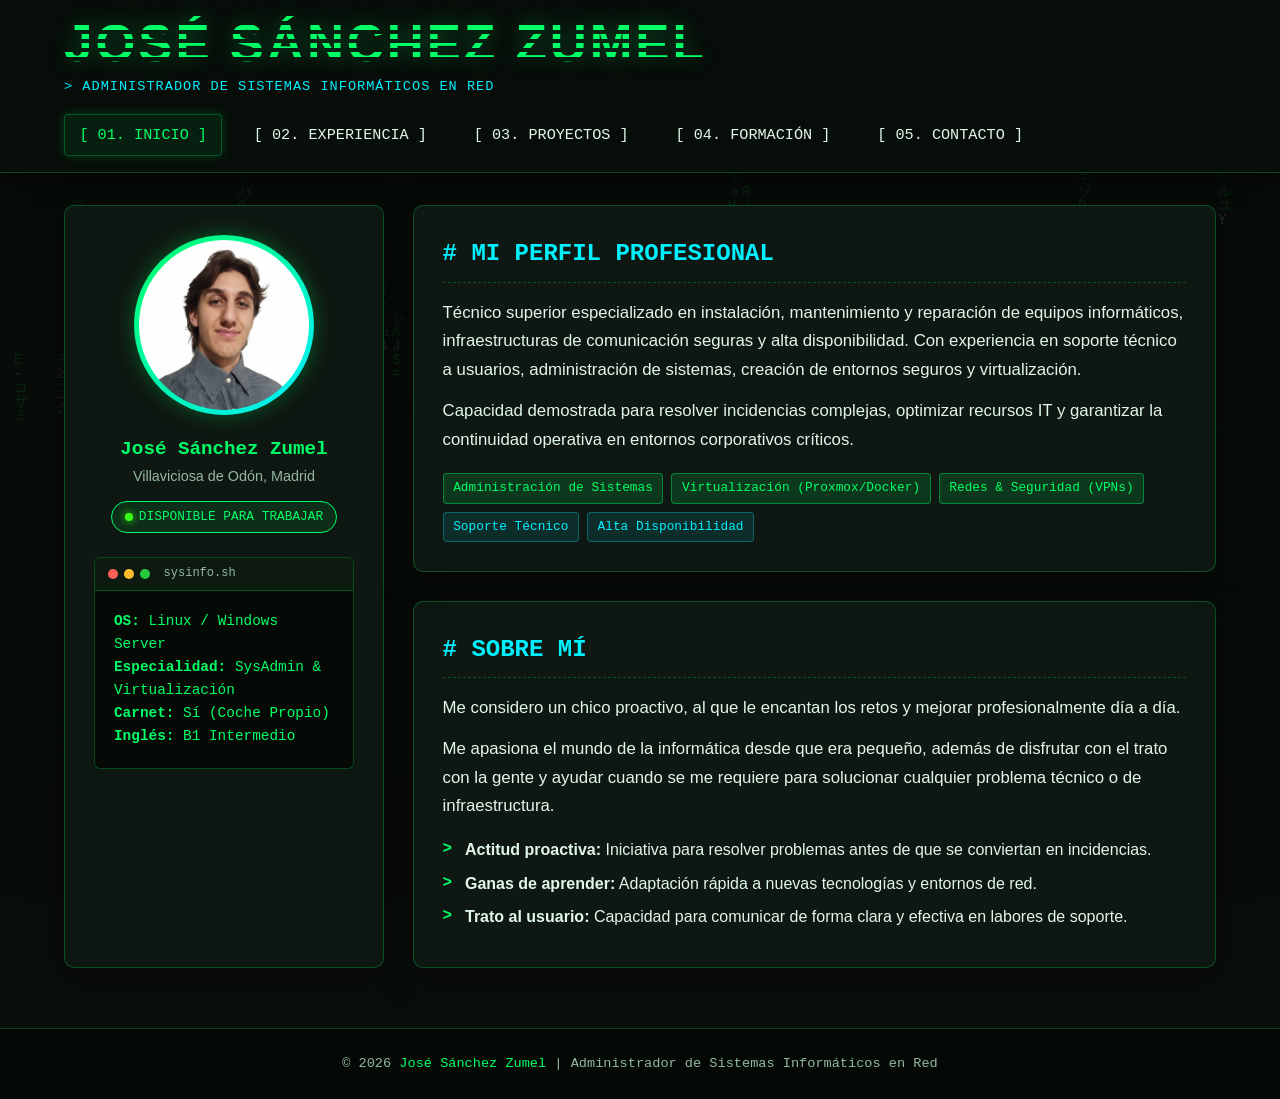
==== index.html @ 6a299192 "Add files via upload" ====
<!DOCTYPE html>
<html lang="es">
<head>
    <meta charset="UTF-8">
    <meta name="viewport" content="width=device-width, initial-scale=1.0">
    <title>José Sánchez Zumel | SysAdmin & Redes</title>
    <!-- Estilos externos CSS -->
    <link rel="stylesheet" href="styles.css">
    <!-- Scripts externos JS linkados en el head -->
    <script src="script.js" defer></script>
</head>
<body>

    <!-- Contenedor para el vídeo de fondo Matrix digital rain -->
    <div id="video-bg-container">
        <video id="bg-video" autoplay loop muted playsinline>
            <source src="matrix-bg.mp4" type="video/mp4">
            Tu navegador no soporta el reproductor de vídeo.
        </video>
    </div>
    <!-- Canvas fallback/overlay para efecto Lluvia Digital Matrix por JS -->
    <canvas id="matrix-canvas"></canvas>
    <div class="overlay-grid"></div>

    <!-- Navegación Superior Sticky -->
    <header>
        <div class="header-container">
            <div class="brand-box">
                <!-- Nombre con tipografía estilo Logo IBM (Líneas / Rallas horizontales) -->
                <span class="ibm-logo-title">JOSÉ SÁNCHEZ ZUMEL</span>
                <span class="brand-subtitle">&gt; ADMINISTRADOR DE SISTEMAS INFORMÁTICOS EN RED</span>
            </div>
            <nav>
                <ul>
                    <li><a href="index.html" class="active">[ 01. INICIO ]</a></li>
                    <li><a href="experiencia.html">[ 02. EXPERIENCIA ]</a></li>
                    <li><a href="proyectos.html">[ 03. PROYECTOS ]</a></li>
                    <li><a href="formacion.html">[ 04. FORMACIÓN ]</a></li>
                    <li><a href="contacto.html">[ 05. CONTACTO ]</a></li>
                </ul>
            </nav>
        </div>
    </header>

    <main>
        <section class="home-grid">
            <!-- Sidebar con Perfil Breve -->
            <aside class="glass-card profile-sidebar">
                <div class="profile-avatar-container">
                    <!-- Imagen de Perfil -->
                    <img src="foto-jose.jpg" alt="Foto de José Sánchez Zumel" onerror="this.src='https://via.placeholder.com/180/0d1a10/00ff66?text=JSZ';">
                </div>
                <h2 style="font-family: var(--font-mono); color: var(--primary-green); font-size: 1.2rem;">José Sánchez Zumel</h2>
                <p style="color: var(--text-muted); font-size: 0.9rem;">Villaviciosa de Odón, Madrid</p>
                
                <div class="status-badge">
                    <span class="status-dot"></span> DISPONIBLE PARA TRABAJAR
                </div>

                <div class="terminal-box" style="margin-top: 1.5rem; text-align: left;">
                    <div class="terminal-header">
                        <span class="term-btn term-red"></span>
                        <span class="term-btn term-yellow"></span>
                        <span class="term-btn term-green"></span>
                        <span class="terminal-title">sysinfo.sh</span>
                    </div>
                    <div class="terminal-body">
                        <p><strong>OS:</strong> Linux / Windows Server</p>
                        <p><strong>Especialidad:</strong> SysAdmin & Virtualización</p>
                        <p><strong>Carnet:</strong> Sí (Coche Propio)</p>
                        <p><strong>Inglés:</strong> B1 Intermedio</p>
                    </div>
                </div>
            </aside>

            <!-- Contenido Principal de Inicio -->
            <section>
                <!-- Tarjeta Mi Perfil -->
                <article class="glass-card">
                    <h2 style="font-family: var(--font-mono); color: var(--accent-cyan); margin-bottom: 1rem; border-bottom: 1px dashed var(--card-border); padding-bottom: 0.5rem;">
                        # MI PERFIL PROFESIONAL
                    </h2>
                    <p style="font-size: 1.05rem; line-height: 1.7; color: var(--text-main);">
                        Técnico superior especializado en instalación, mantenimiento y reparación de equipos informáticos, infraestructuras de comunicación seguras y alta disponibilidad. Con experiencia en soporte técnico a usuarios, administración de sistemas, creación de entornos seguros y virtualización.
                    </p>
                    <p style="font-size: 1.05rem; line-height: 1.7; color: var(--text-main); margin-top: 0.8rem;">
                        Capacidad demostrada para resolver incidencias complejas, optimizar recursos IT y garantizar la continuidad operativa en entornos corporativos críticos.
                    </p>
                    
                    <div class="tech-tags" style="margin-top: 1.2rem;">
                        <span class="tag highlight">Administración de Sistemas</span>
                        <span class="tag highlight">Virtualización (Proxmox/Docker)</span>
                        <span class="tag highlight">Redes & Seguridad (VPNs)</span>
                        <span class="tag">Soporte Técnico</span>
                        <span class="tag">Alta Disponibilidad</span>
                    </div>
                </article>

                <!-- Tarjeta Sobre Mí -->
                <article class="glass-card">
                    <h2 style="font-family: var(--font-mono); color: var(--accent-cyan); margin-bottom: 1rem; border-bottom: 1px dashed var(--card-border); padding-bottom: 0.5rem;">
                        # SOBRE MÍ
                    </h2>
                    <p style="font-size: 1.05rem; line-height: 1.7;">
                        Me considero un chico proactivo, al que le encantan los retos y mejorar profesionalmente día a día.
                    </p>
                    <p style="font-size: 1.05rem; line-height: 1.7; margin-top: 0.8rem;">
                        Me apasiona el mundo de la informática desde que era pequeño, además de disfrutar con el trato con la gente y ayudar cuando se me requiere para solucionar cualquier problema técnico o de infraestructura.
                    </p>
                    
                    <ul class="tech-list" style="margin-top: 1rem;">
                        <li><strong>Actitud proactiva:</strong> Iniciativa para resolver problemas antes de que se conviertan en incidencias.</li>
                        <li><strong>Ganas de aprender:</strong> Adaptación rápida a nuevas tecnologías y entornos de red.</li>
                        <li><strong>Trato al usuario:</strong> Capacidad para comunicar de forma clara y efectiva en labores de soporte.</li>
                    </ul>
                </article>
            </section>
        </section>
    </main>

    <footer>
        <p>&copy; 2026 <span>José Sánchez Zumel</span> | Administrador de Sistemas Informáticos en Red</p>
    </footer>

</body>
</html>
---- styles.css ----
/* ==========================================================================
   ESTILOS GENERALES Y TEMA MATRIZ / SYSADMIN
   José Sánchez Zumel - Curriculum Web
   ========================================================================== */

:root {
    --bg-dark: #0a0e0b;
    --card-bg: rgba(16, 26, 20, 0.82);
    --card-border: rgba(0, 255, 102, 0.25);
    --card-border-hover: rgba(0, 255, 102, 0.6);
    --primary-green: #00ff66;
    --bright-green: #39ff14;
    --dark-green: #003b15;
    --text-main: #e2f7ec;
    --text-muted: #94b8a3;
    --accent-cyan: #00f0ff;
    --font-sans: 'Segoe UI', Roboto, Helvetica, Arial, sans-serif;
    --font-mono: 'Consolas', 'Courier New', monospace;
}

* {
    box-sizing: border-box;
    margin: 0;
    padding: 0;
}

body {
    font-family: var(--font-sans);
    background-color: var(--bg-dark);
    color: var(--text-main);
    line-height: 1.6;
    min-height: 100vh;
    display: flex;
    flex-direction: column;
    position: relative;
    overflow-x: hidden;
}

/* --------------------------------------------------------------------------
   FONDO EN VIDEO Y FALLBACK CANVAS MATRIX
   -------------------------------------------------------------------------- */
#video-bg-container {
    position: fixed;
    top: 0;
    left: 0;
    width: 100vw;
    height: 100vh;
    z-index: -2;
    overflow: hidden;
    background-color: #030804;
}

#bg-video {
    width: 100%;
    height: 100%;
    object-fit: cover;
    filter: brightness(0.35) contrast(1.2);
}

#matrix-canvas {
    position: fixed;
    top: 0;
    left: 0;
    width: 100vw;
    height: 100vh;
    z-index: -1;
    pointer-events: none;
    opacity: 0.6;
}

.overlay-grid {
    position: fixed;
    top: 0;
    left: 0;
    width: 100vw;
    height: 100vh;
    z-index: -1;
    background: linear-gradient(rgba(10, 14, 11, 0.75), rgba(10, 14, 11, 0.85)),
                repeating-linear-gradient(0deg, transparent, transparent 2px, rgba(0, 0, 0, 0.3) 3px, rgba(0, 0, 0, 0.3) 4px);
    pointer-events: none;
}

/* --------------------------------------------------------------------------
   ESTILO DE NOMBRE FUENTE TIPO IBM (BARRAS HORIZONTALES)
   -------------------------------------------------------------------------- */
.ibm-logo-title {
    font-family: 'Arial Black', 'Impact', sans-serif;
    font-size: clamp(1.8rem, 4vw, 3.2rem);
    font-weight: 900;
    text-transform: uppercase;
    letter-spacing: 3px;
    background: repeating-linear-gradient(
        to bottom,
        var(--primary-green) 0px,
        var(--primary-green) 5px,
        transparent 5px,
        transparent 9px
    );
    -webkit-background-clip: text;
    -webkit-text-fill-color: transparent;
    background-clip: text;
    color: transparent;
    display: inline-block;
    filter: drop-shadow(0 0 10px rgba(0, 255, 102, 0.4));
    line-height: 1.1;
}

.ibm-logo-small {
    font-family: 'Arial Black', 'Impact', sans-serif;
    font-weight: 900;
    text-transform: uppercase;
    letter-spacing: 1.5px;
    background: repeating-linear-gradient(
        to bottom,
        var(--primary-green) 0px,
        var(--primary-green) 3px,
        transparent 3px,
        transparent 6px
    );
    -webkit-background-clip: text;
    -webkit-text-fill-color: transparent;
    background-clip: text;
    color: transparent;
}

/* --------------------------------------------------------------------------
   HEADER Y NAVEGACIÓN
   -------------------------------------------------------------------------- */
header {
    background: rgba(8, 15, 10, 0.92);
    border-bottom: 1px solid var(--card-border);
    backdrop-filter: blur(10px);
    position: sticky;
    top: 0;
    z-index: 1000;
    box-shadow: 0 4px 20px rgba(0, 0, 0, 0.8);
}

.header-container {
    max-width: 1200px;
    margin: 0 auto;
    padding: 1rem 1.5rem;
    display: flex;
    justify-content: space-between;
    align-items: center;
    flex-wrap: wrap;
    gap: 1rem;
}

.brand-box {
    display: flex;
    flex-direction: column;
}

.brand-subtitle {
    font-family: var(--font-mono);
    font-size: 0.85rem;
    color: var(--accent-cyan);
    letter-spacing: 1px;
    margin-top: 4px;
}

nav ul {
    display: flex;
    list-style: none;
    gap: 1rem;
    flex-wrap: wrap;
}

nav a {
    color: var(--text-main);
    text-decoration: none;
    font-family: var(--font-mono);
    font-size: 0.95rem;
    padding: 0.5rem 0.9rem;
    border-radius: 4px;
    border: 1px solid transparent;
    transition: all 0.25s ease;
    display: flex;
    align-items: center;
    gap: 0.4rem;
}

nav a:hover, nav a.active {
    color: var(--primary-green);
    background: rgba(0, 255, 102, 0.08);
    border-color: var(--card-border);
    box-shadow: 0 0 10px rgba(0, 255, 102, 0.2);
}

/* --------------------------------------------------------------------------
   LAYOUT PRINCIPAL Y CONTENEDORES
   -------------------------------------------------------------------------- */
main {
    flex: 1;
    max-width: 1200px;
    width: 100%;
    margin: 2rem auto;
    padding: 0 1.5rem;
}

.page-title-section {
    margin-bottom: 2rem;
    padding-bottom: 0.8rem;
    border-bottom: 1px solid var(--card-border);
    display: flex;
    align-items: center;
    gap: 1rem;
}

.page-title-section h1 {
    font-family: var(--font-mono);
    color: var(--primary-green);
    font-size: 1.8rem;
    text-transform: uppercase;
}

.glass-card {
    background: var(--card-bg);
    border: 1px solid var(--card-border);
    border-radius: 10px;
    padding: 1.8rem;
    margin-bottom: 1.8rem;
    backdrop-filter: blur(8px);
    box-shadow: 0 8px 32px 0 rgba(0, 0, 0, 0.5);
    transition: border-color 0.3s ease, transform 0.2s ease;
}

.glass-card:hover {
    border-color: var(--card-border-hover);
}

/* --------------------------------------------------------------------------
   COMPONENTES ESPECÍFICOS
   -------------------------------------------------------------------------- */
/* Grid de inicio */
.home-grid {
    display: grid;
    grid-template-columns: 320px 1fr;
    gap: 1.8rem;
}

@media (max-width: 850px) {
    .home-grid {
        grid-template-columns: 1fr;
    }
}

.profile-sidebar {
    text-align: center;
}

.profile-avatar-container {
    position: relative;
    width: 180px;
    height: 180px;
    margin: 0 auto 1.2rem auto;
    border-radius: 50%;
    padding: 5px;
    background: linear-gradient(135deg, var(--primary-green), var(--accent-cyan));
    box-shadow: 0 0 20px rgba(0, 255, 102, 0.3);
}

.profile-avatar-container img {
    width: 100%;
    height: 100%;
    object-fit: cover;
    border-radius: 50%;
    background-color: var(--bg-dark);
}

.status-badge {
    display: inline-flex;
    align-items: center;
    gap: 6px;
    background: rgba(0, 255, 102, 0.1);
    border: 1px solid var(--primary-green);
    color: var(--primary-green);
    font-family: var(--font-mono);
    font-size: 0.8rem;
    padding: 0.3rem 0.8rem;
    border-radius: 20px;
    margin-top: 0.8rem;
}

.status-dot {
    width: 8px;
    height: 8px;
    background-color: var(--bright-green);
    border-radius: 50%;
    box-shadow: 0 0 8px var(--bright-green);
    animation: pulse 1.5s infinite;
}

@keyframes pulse {
    0% { opacity: 0.4; }
    50% { opacity: 1; }
    100% { opacity: 0.4; }
}

/* Badges y Tags de Tecnologías */
.tech-tags {
    display: flex;
    flex-wrap: wrap;
    gap: 0.5rem;
    margin-top: 1rem;
}

.tag {
    font-family: var(--font-mono);
    font-size: 0.8rem;
    background: rgba(0, 240, 255, 0.1);
    color: var(--accent-cyan);
    border: 1px solid rgba(0, 240, 255, 0.3);
    padding: 0.25rem 0.6rem;
    border-radius: 4px;
}

.tag.highlight {
    background: rgba(0, 255, 102, 0.15);
    color: var(--primary-green);
    border-color: rgba(0, 255, 102, 0.4);
}

/* Línea de Tiempo / Experiencia */
.timeline {
    position: relative;
    padding-left: 2rem;
    border-left: 2px solid var(--card-border);
}

.timeline-item {
    position: relative;
    margin-bottom: 2rem;
}

.timeline-item::before {
    content: '';
    position: absolute;
    left: -2.45rem;
    top: 0.3rem;
    width: 12px;
    height: 12px;
    border-radius: 50%;
    background-color: var(--primary-green);
    box-shadow: 0 0 10px var(--primary-green);
}

.timeline-date {
    font-family: var(--font-mono);
    color: var(--accent-cyan);
    font-size: 0.88rem;
    margin-bottom: 0.3rem;
}

.timeline-title {
    font-size: 1.3rem;
    color: var(--text-main);
}

.timeline-subtitle {
    color: var(--primary-green);
    font-weight: 600;
    margin-bottom: 0.8rem;
}

/* Listas estilizadas */
ul.tech-list {
    list-style: none;
    margin-top: 0.5rem;
}

ul.tech-list li {
    position: relative;
    padding-left: 1.4rem;
    margin-bottom: 0.5rem;
    color: var(--text-main);
}

ul.tech-list li::before {
    content: '>';
    position: absolute;
    left: 0;
    color: var(--primary-green);
    font-family: var(--font-mono);
    font-weight: bold;
}

/* Grids para Formación e Info */
.info-grid {
    display: grid;
    grid-template-columns: repeat(auto-fit, minmax(280px, 1fr));
    gap: 1.5rem;
}

.terminal-box {
    background: #050a06;
    border: 1px solid var(--card-border);
    border-radius: 6px;
    font-family: var(--font-mono);
    overflow: hidden;
}

.terminal-header {
    background: #0d1a10;
    padding: 0.4rem 0.8rem;
    display: flex;
    align-items: center;
    gap: 6px;
    border-bottom: 1px solid var(--card-border);
}

.term-btn {
    width: 10px;
    height: 10px;
    border-radius: 50%;
}

.term-red { background: #ff5f56; }
.term-yellow { background: #ffbd2e; }
.term-green { background: #27c93f; }

.terminal-title {
    font-size: 0.75rem;
    color: var(--text-muted);
    margin-left: 0.5rem;
}

.terminal-body {
    padding: 1.2rem;
    color: var(--primary-green);
    font-size: 0.9rem;
    line-height: 1.6;
}

/* Formulario de Contacto */
.contact-form {
    display: flex;
    flex-direction: column;
    gap: 1.2rem;
}

.form-group {
    display: flex;
    flex-direction: column;
    gap: 0.4rem;
}

.form-group label {
    font-family: var(--font-mono);
    font-size: 0.9rem;
    color: var(--accent-cyan);
}

.form-group input, .form-group textarea {
    background: rgba(5, 12, 8, 0.8);
    border: 1px solid var(--card-border);
    border-radius: 6px;
    padding: 0.8rem;
    color: var(--text-main);
    font-family: var(--font-sans);
    outline: none;
    transition: border-color 0.3s ease;
}

.form-group input:focus, .form-group textarea:focus {
    border-color: var(--primary-green);
    box-shadow: 0 0 8px rgba(0, 255, 102, 0.3);
}

.btn-submit {
    background: rgba(0, 255, 102, 0.15);
    border: 1px solid var(--primary-green);
    color: var(--primary-green);
    font-family: var(--font-mono);
    padding: 0.8rem 1.5rem;
    border-radius: 6px;
    cursor: pointer;
    font-weight: bold;
    transition: all 0.3s ease;
}

.btn-submit:hover {
    background: var(--primary-green);
    color: #000;
    box-shadow: 0 0 15px rgba(0, 255, 102, 0.5);
}

/* --------------------------------------------------------------------------
   FOOTER
   -------------------------------------------------------------------------- */
footer {
    background: rgba(5, 10, 6, 0.95);
    border-top: 1px solid var(--card-border);
    padding: 1.5rem;
    text-align: center;
    font-family: var(--font-mono);
    font-size: 0.85rem;
    color: var(--text-muted);
    margin-top: auto;
}

footer p span {
    color: var(--primary-green);
}
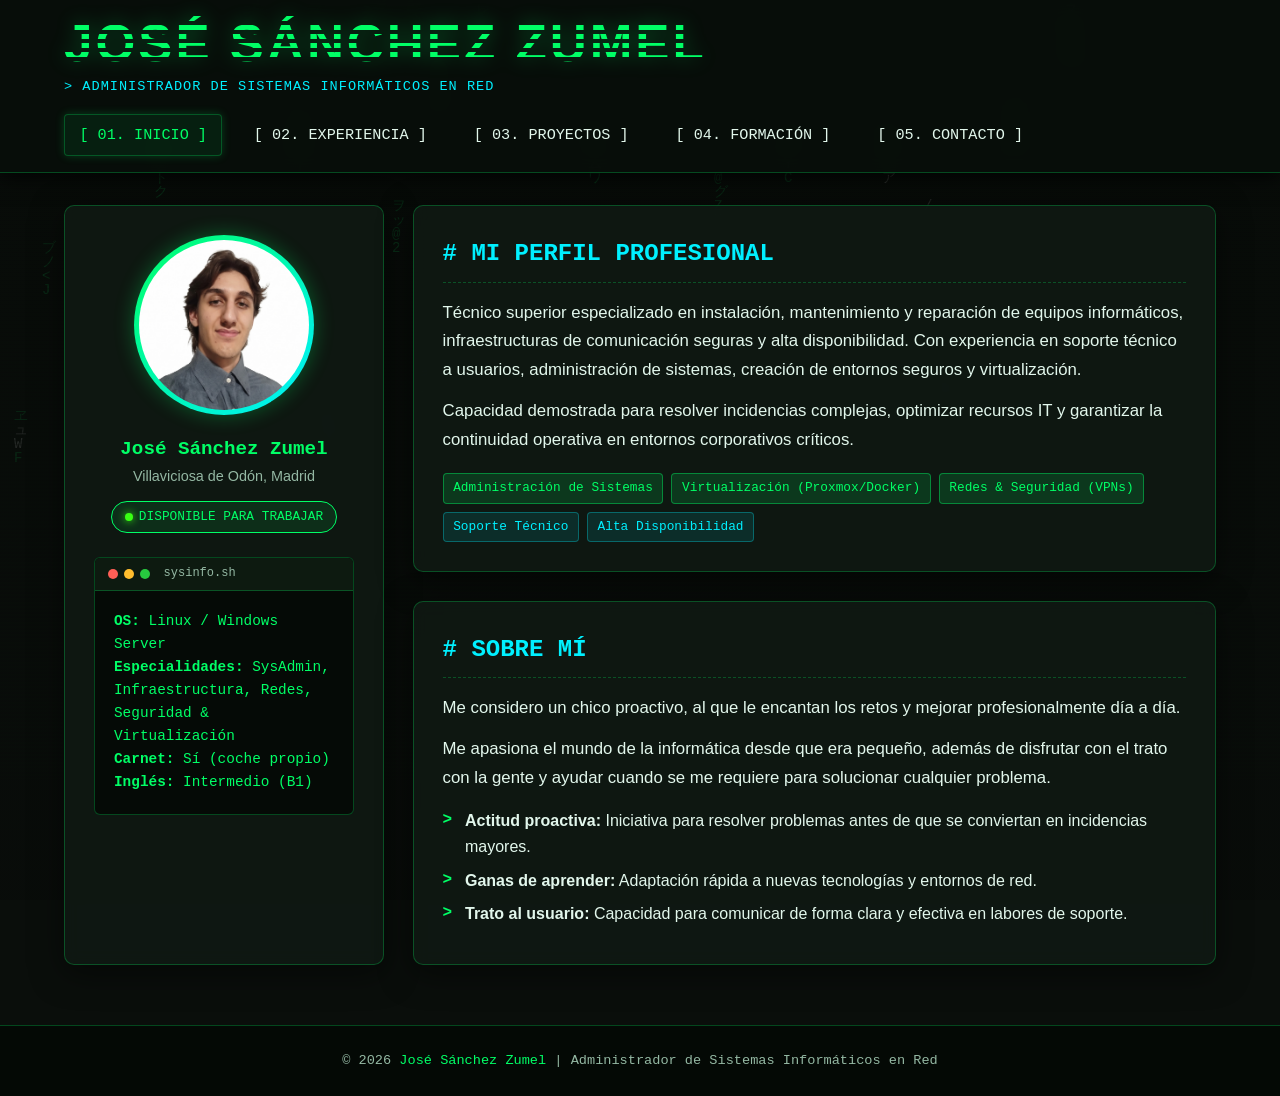
==== commit 2fbaf0bb: "Update index.html" ====
--- a/index.html
+++ b/index.html
@@ -3,7 +3,7 @@
 <head>
     <meta charset="UTF-8">
     <meta name="viewport" content="width=device-width, initial-scale=1.0">
-    <title>José Sánchez Zumel | SysAdmin & Redes</title>
+    <title>José Sánchez Zumel | CV Personal</title>
     <!-- Estilos externos CSS -->
     <link rel="stylesheet" href="styles.css">
     <!-- Scripts externos JS linkados en el head -->
@@ -66,9 +66,9 @@
                     </div>
                     <div class="terminal-body">
                         <p><strong>OS:</strong> Linux / Windows Server</p>
-                        <p><strong>Especialidad:</strong> SysAdmin & Virtualización</p>
-                        <p><strong>Carnet:</strong> Sí (Coche Propio)</p>
-                        <p><strong>Inglés:</strong> B1 Intermedio</p>
+                        <p><strong>Especialidades:</strong> SysAdmin, Infraestructura, Redes, Seguridad & Virtualización</p>
+                        <p><strong>Carnet:</strong> Sí (coche propio)</p>
+                        <p><strong>Inglés:</strong> Intermedio (B1)</p>
                     </div>
                 </div>
             </aside>
@@ -105,11 +105,11 @@
                         Me considero un chico proactivo, al que le encantan los retos y mejorar profesionalmente día a día.
                     </p>
                     <p style="font-size: 1.05rem; line-height: 1.7; margin-top: 0.8rem;">
-                        Me apasiona el mundo de la informática desde que era pequeño, además de disfrutar con el trato con la gente y ayudar cuando se me requiere para solucionar cualquier problema técnico o de infraestructura.
+                        Me apasiona el mundo de la informática desde que era pequeño, además de disfrutar con el trato con la gente y ayudar cuando se me requiere para solucionar cualquier problema.
                     </p>
                     
                     <ul class="tech-list" style="margin-top: 1rem;">
-                        <li><strong>Actitud proactiva:</strong> Iniciativa para resolver problemas antes de que se conviertan en incidencias.</li>
+                        <li><strong>Actitud proactiva:</strong> Iniciativa para resolver problemas antes de que se conviertan en incidencias mayores.</li>
                         <li><strong>Ganas de aprender:</strong> Adaptación rápida a nuevas tecnologías y entornos de red.</li>
                         <li><strong>Trato al usuario:</strong> Capacidad para comunicar de forma clara y efectiva en labores de soporte.</li>
                     </ul>
--- a/styles.css
+++ b/styles.css
@@ -503,3 +503,54 @@
 footer p span {
     color: var(--primary-green);
 }
+
+/* ==========================================================================
+   ADAPTACIÓN PARA MÓVILES (Menú Horizontal con Scroll pa el navegador)
+   ========================================================================== */
+@media (max-width: 768px) {
+    /* Centrar el logo y poner el menú debajo */
+    .header-container {
+        flex-direction: column;
+        align-items: center;
+        padding: 0.8rem 1rem;
+        gap: 0.8rem;
+    }
+
+    .brand-box {
+        text-align: center;
+        align-items: center;
+    }
+
+    /* Ocultar el subtítulo largo para ganar más espacio en móvil */
+    .brand-subtitle {
+        display: none;
+    }
+
+    /* Configurar el nav para permitir deslizamiento táctil horizontal */
+    nav {
+        width: 100%;
+        overflow-x: auto;
+        /* Scroll suave para dispositivos Apple */
+        -webkit-overflow-scrolling: touch; 
+        /* Ocultar la barra de scroll en navegadores que lo permitan */
+        scrollbar-width: none; 
+    }
+    
+    nav::-webkit-scrollbar {
+        display: none;
+    }
+
+    nav ul {
+        /* Evita que los elementos se apilen en vertical */
+        flex-wrap: nowrap; 
+        justify-content: flex-start;
+        padding: 0 0.2rem 0.5rem 0.2rem;
+    }
+
+    nav a {
+        /* Evita que el texto de un mismo botón se parta en dos líneas */
+        white-space: nowrap; 
+        font-size: 0.85rem;
+        padding: 0.4rem 0.7rem;
+    }
+}
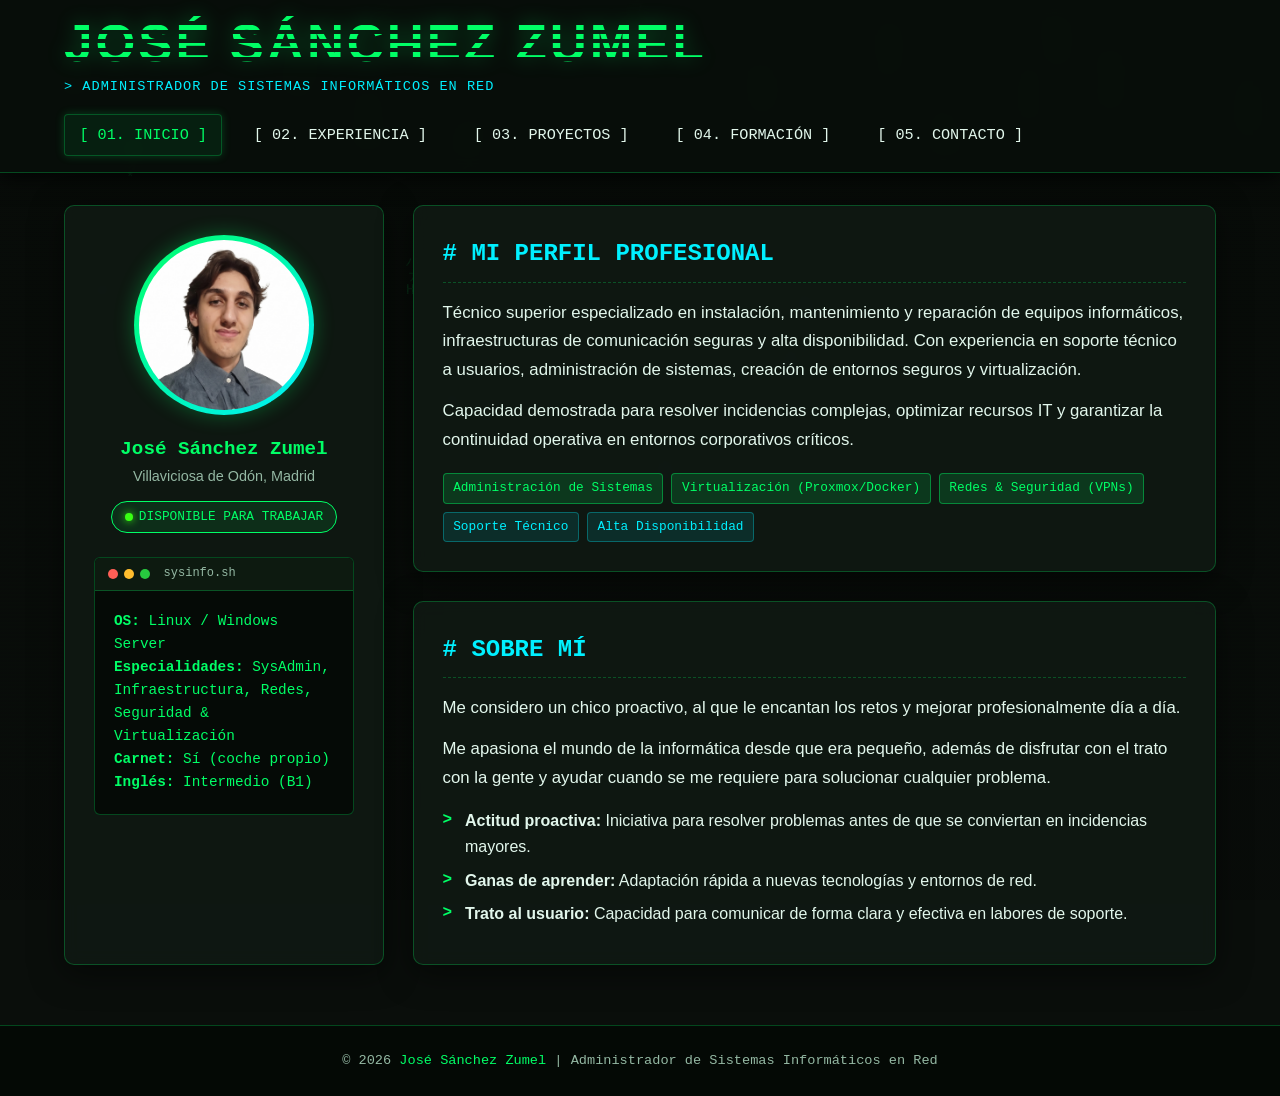
==== commit 80e4f66d: "Add favicon link to index.html" ====
--- a/index.html
+++ b/index.html
@@ -6,6 +6,8 @@
     <title>José Sánchez Zumel | CV Personal</title>
     <!-- Estilos externos CSS -->
     <link rel="stylesheet" href="styles.css">
+    <!-- Mi logo para el favicon -->
+    <link rel="icon" type="image/png" href="favicon.png">
     <!-- Scripts externos JS linkados en el head -->
     <script src="script.js" defer></script>
 </head>
